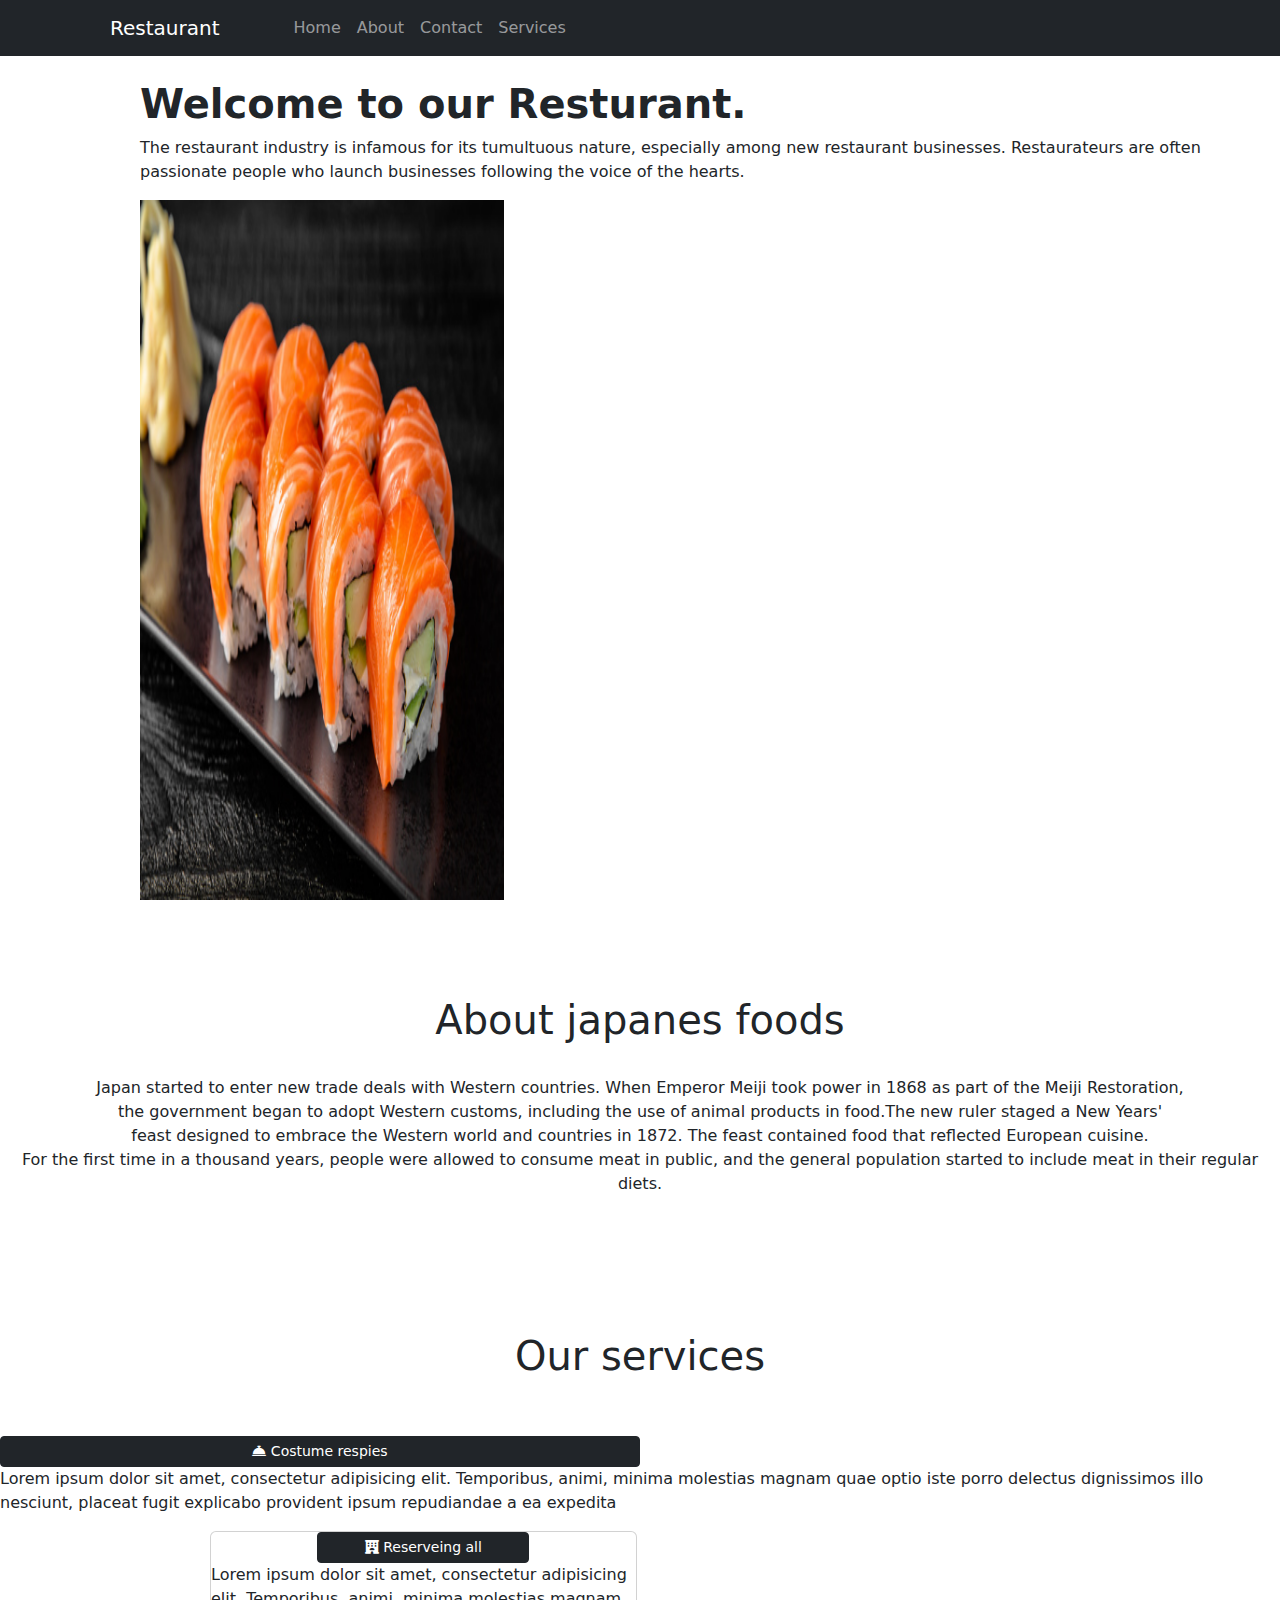
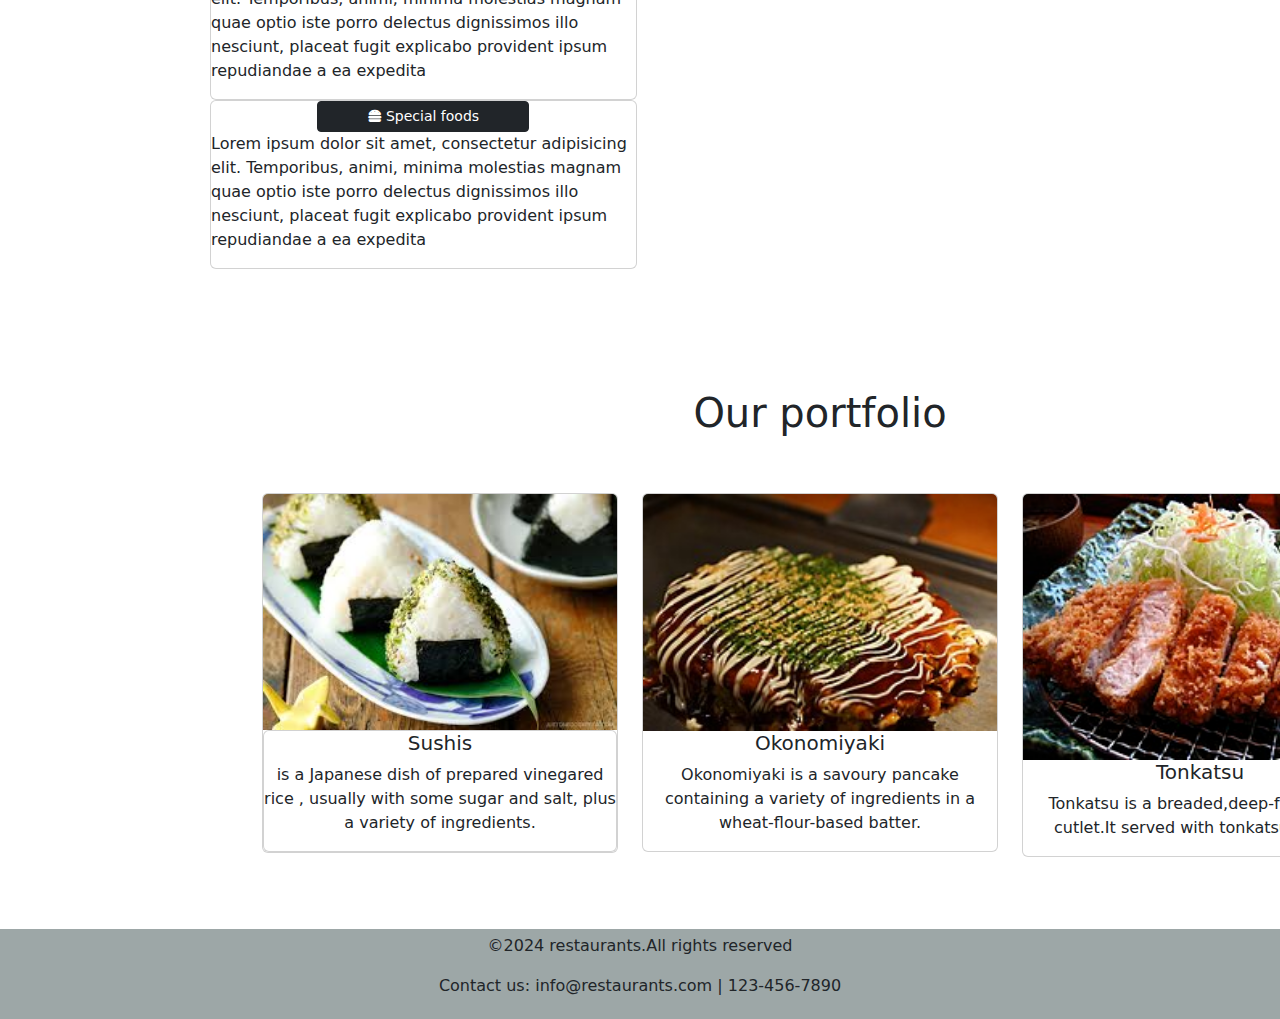
==== index.html @ e3bca7ad "Update index.html" ====
<!DOCTYPE html>
<html lang="en">
<head>
    <meta charset="UTF-8">
    <meta name="viewport" content="width=device-width, initial-scale=1.0">
    <title>Foods</title>
    <link href="https://cdn.jsdelivr.net/npm/bootstrap@5.3.3/dist/css/bootstrap.min.css" rel="stylesheet" integrity="sha384-QWTKZyjpPEjISv5WaRU9OFeRpok6YctnYmDr5pNlyT2bRjXh0JMhjY6hW+ALEwIH" crossorigin="anonymous">
    <script src="https://cdn.jsdelivr.net/npm/bootstrap@5.3.3/dist/js/bootstrap.bundle.min.js" integrity="sha384-YvpcrYf0tY3lHB60NNkmXc5s9fDVZLESaAA55NDzOxhy9GkcIdslK1eN7N6jIeHz" crossorigin="anonymous"></script>    
    <link rel="stylesheet" href="style.css">
    <link rel="stylesheet" href="https://fontawesome.com/icons/utensils?f=classic&s=solid">
    <link rel="stylesheet" href="https://cdnjs.cloudflare.com/ajax/libs/font-awesome/6.5.1/css/all.min.css">
</head>
<body>
 <nav class="navbar navbar-expand-lg navbar-dark bg-dark">
    <a class="navbar-brand" href="#" id="nav">Restaurant</a>
         <button class="navbar-toggler" type="button" data-bs-toggle="collapse" data-bs-target="#navbarnavaltmarkup" aria-controls="navbar">
            <span class="navbar-toggler-icon"></span>
        </button>
    <div class="collapse navbar-collapse" id="navbarnavaltmarkup">
         <ul class="nav navbar-nav">
           <li class="nav-item active">
            <a class="nav-link" href="index.html">Home</a>
           </li>
           <li class="nav-item">
            <a class="nav-link" href="About.html">About</a>
           </li>
           <li class="nav-item">
            <a class="nav-link" href="Contact.html">Contact</a>
           </li>
           <li class="nav-item">
            <a class="nav-link" href="Service.html">Services</a>
        </li>
       </ul>
    </div>
 </nav> 
 <br>
    
    <div id="x" class="carousel slide" data-bs-ride="carousel">
        <h1><strong> Welcome to our Resturant.</strong></h1>
        <p>The restaurant industry is infamous for its tumultuous nature, especially among new restaurant businesses. Restaurateurs are often passionate people who launch businesses following the voice of the hearts. </p>
        <div class="carousel-inner" style="width: 100%;">
            <div class="row">
            <div class="col-sm-2 col-md-4">
            <div class="carousel-item active">
                <img src="basic project/360_F_216205565_sBYz2HYy16qLkG0aoMQNNo5BAAiVXfEF.jpg" class="d-block w-100" width="1600" height="700" alt="">
            </div>
            <div class="carousel-item active">
                <img src="basic project/1000_F_162097520_lO7c76wx7aX5JRctr6b0cZ2kH43sV7t6.jpg" class="d-block w-100" width="1600" height="700" alt="">  
            </div>
            <div  class="carousel-item active">
                <img src="basic project/intro-1675196333.jpg" class="d-block w-100" width="1600" height="700" alt="">
            </div>
        </div>
      </div>
     </div>
    </div>
    <br><br><br><br>
    <div class="text-center">
    <h1>About japanes foods</h1>
    <br>
     <p> Japan started to enter new trade deals with Western countries.
         When Emperor Meiji took power in 1868 as part of the Meiji Restoration,<br> the government began to adopt Western customs,
         including the use of animal products in food.The new ruler staged a New Years' <br>feast designed to embrace the Western world and countries in 1872.
         The feast contained food that reflected European cuisine.<br> For the first time in a thousand years,
         people were allowed to consume meat in public, and the general population started to include meat in their regular diets.</p>
    </div>
     <br><br><br><br><br>
     <div id="o" class="our">
     <h1>Our services</h1>
     </div>
     <br><br>
     <div class="row service-cards">
        <div class="col-sm-4>
            <div class="card">
                <button class="btn btn-sm col-6 btn-dark" type="button"><i class="fa-solid fa-bell-concierge"></i> Costume respies</button>
                <p>Lorem ipsum dolor sit amet, consectetur adipisicing elit. Temporibus, animi, minima molestias magnam quae optio iste porro delectus dignissimos illo nesciunt, placeat fugit explicabo provident ipsum repudiandae a ea expedita</p>
               </div>
     </div>
           <div class="col-sm-4">
            <div class="card">
                <button class="btn btn-sm col-6 btn-dark" type="button"><i class="fa-solid fa-hotel"></i> Reserveing all</button>
                <p>Lorem ipsum dolor sit amet, consectetur adipisicing elit. Temporibus, animi, minima molestias magnam quae optio iste porro delectus dignissimos illo nesciunt, placeat fugit explicabo provident ipsum repudiandae a ea expedita</p>
               </div>
           </div>
        <div class="col-sm-4">
            <div class="card">
                <button class="btn btn-sm col-6 btn-dark" type="button"><i class="fa-solid fa-burger"></i> Special foods</button>
                <p>Lorem ipsum dolor sit amet, consectetur adipisicing elit. Temporibus, animi, minima molestias magnam quae optio iste porro delectus dignissimos illo nesciunt, placeat fugit explicabo provident ipsum repudiandae a ea expedita</p>
           </div>
       </div>
</div>
       <br><br><br><br><br>
     <div id="p" class="container portfolio-cards width-100%">
        <h1>Our portfolio</h1>
        <br><br>
        <div class="row row-cols-1 row-cols-md-3 g-4">
        <div class="col">
        <div class="card">
        <img src="basic project/images (2).jpg" class="card-img-top" alt="" id="i">
        <div class="card body">
            <h5>Sushis</h5>
            <p> is a Japanese dish of prepared vinegared rice , usually with some sugar and salt, plus a variety of ingredients.</p>
        </div>
       </div>
        </div>
       <div class="col">
        <div class="card body">
            <img src="basic project/Okonomiyaki_001.jpg" class="card-img-top" alt="" id="i">
            <h5>Okonomiyaki</h5>
            <p>Okonomiyaki is a savoury pancake containing a variety of ingredients in a wheat-flour-based batter.</p>
        </div>
       </div>
       <div class="col">
        <div class="card body">
        <img src="basic project/Tonkatsu_by_ayustety_in_Tokyo.jpg" class="card-img-top" alt="" id="i">
            <h5>Tonkatsu</h5>
            <p>Tonkatsu is a breaded,deep-fried pork cutlet.It served with tonkatsu sauce.</p>
        </div>
    </div>
</div>
</div>
<br><br><br>
<div class="footer">
    <p>©2024 restaurants.All rights reserved</p>
    <p>Contact us: info@restaurants.com | 123-456-7890</p>
</div>
</body>
</html>
---- style.css ----
#navbarnavaltmarkup {
  margin-left:50px ;
}
#nav{
  margin-left: 110px;
}
#Pricing{
 text-align: center;
justify-content: center; 

}
#x{
  margin-left:140px ;
}
#p{
margin-left: 250px;
text-align: center;
justify-content: center;
}
.container:hover{
 transition: transform 0.5s ease-in-out;
}
#o{
  align-items: center;
  text-align: center;
 justify-content: center;
}
#Testimonial-carousel{
  text-align: center;
  background-color: rgb(157, 167, 167);
  color: black;
  height: 200px;
}
.animate-img{
  width: 150px;
  height: 150px;
  align-items: center;
}

.footer{
  background-color: rgb(157, 167, 167);
  text-align: center;
  padding: 5px;
}
#ot{
  text-align: center;
  justify-content: center; 
}
.col-sm-4 {
  margin-left: 210px;
}
.card{
  align-items: center;
}
#c {
align-items: center;
width:360%;
margin-left: 100px;
}
#m {
  margin-left: 100px;
  margin-right: 100px;
}
@keyframes fadeInOut{
  0%{
    opacity: 0;
  }
  50%{
    opacity: 1;
  }
  100%{
    opacity: 0;
  }
}
#i:hover{
  animation: fadeInOut 3s ease-in-out infinite;
}
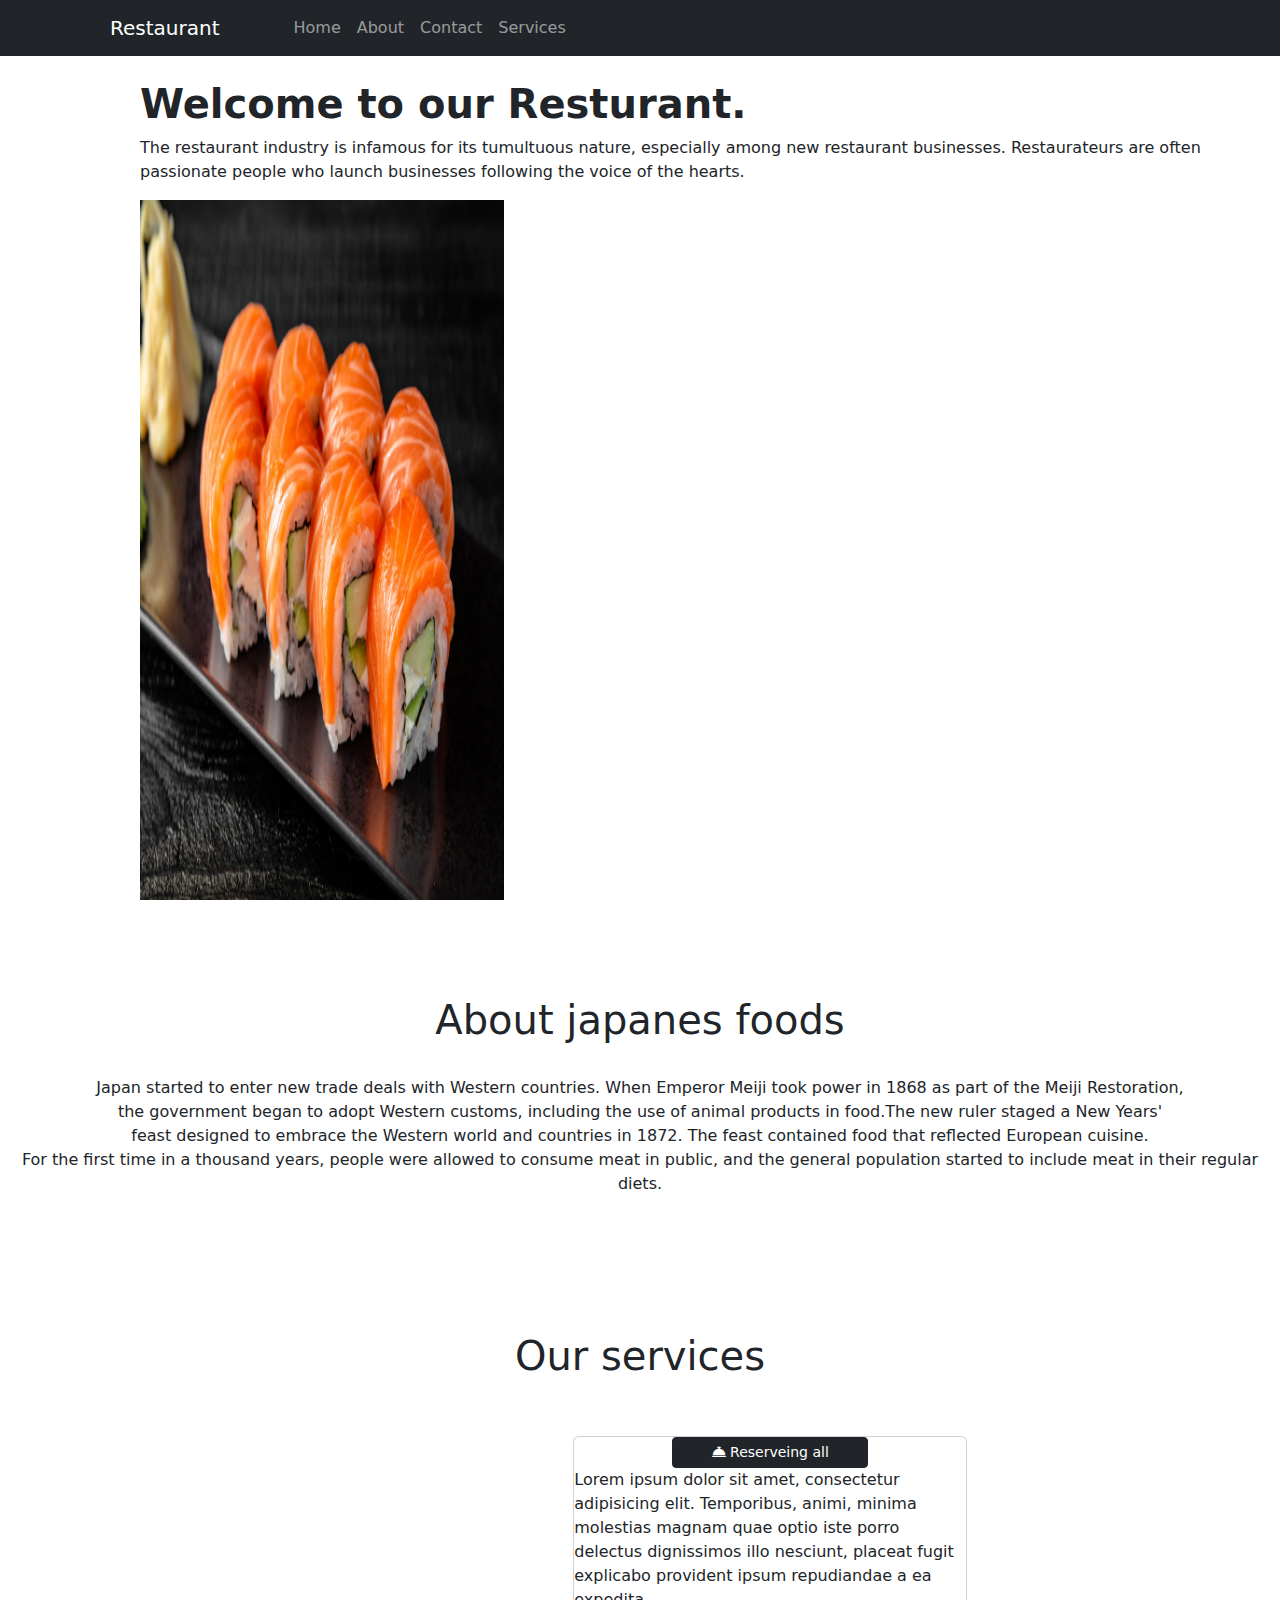
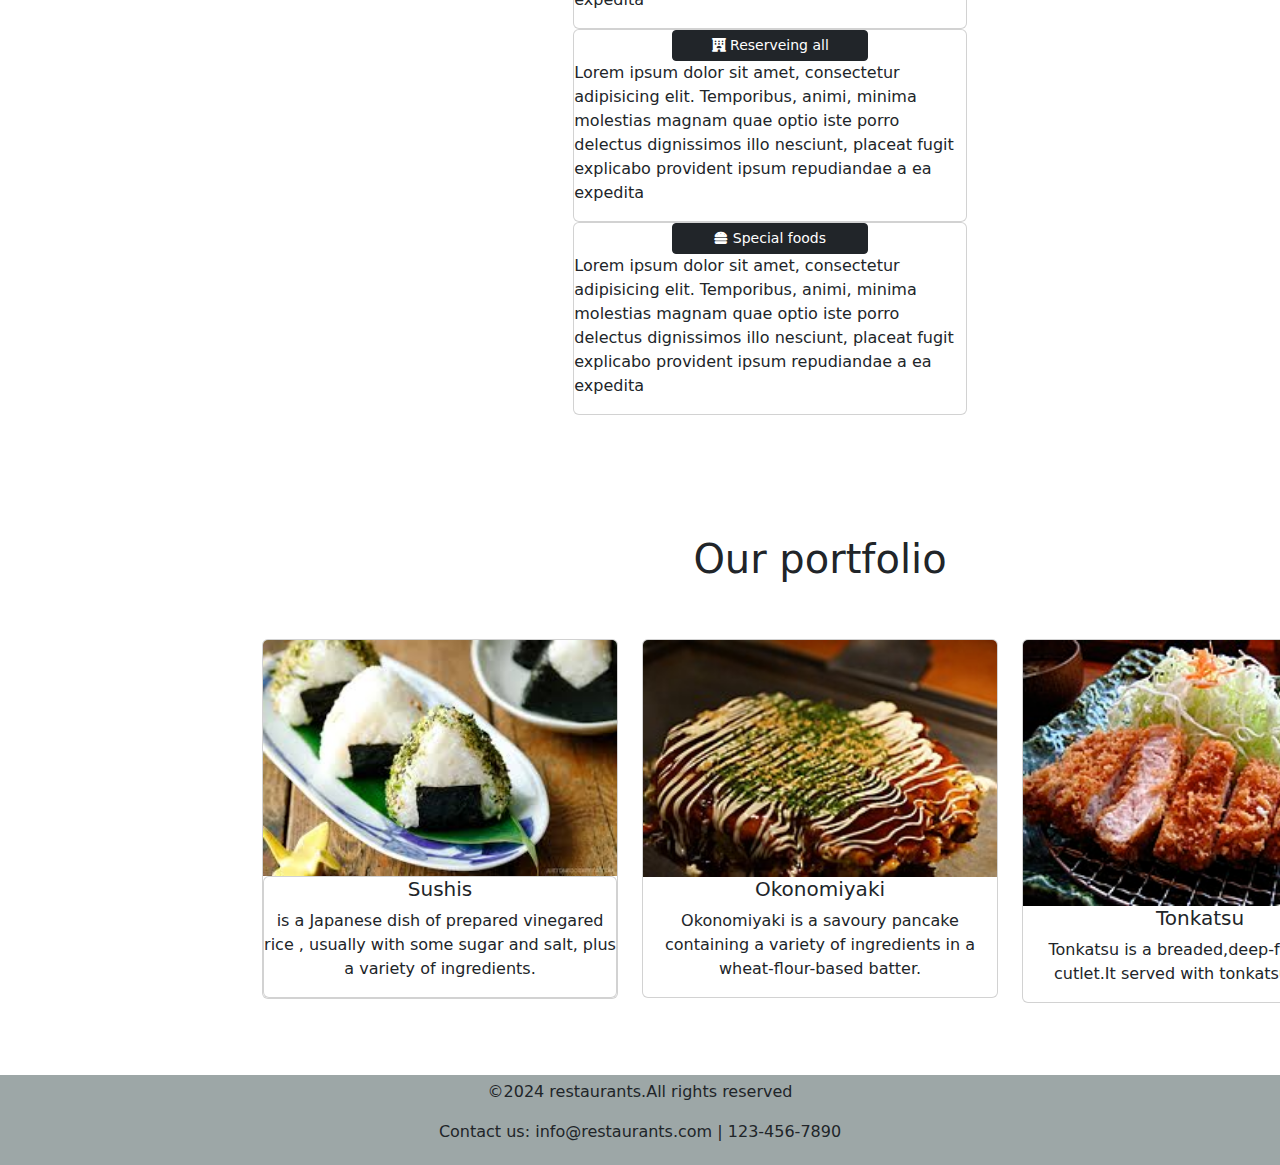
==== commit 539a6f1d: "Update index.html" ====
--- a/index.html
+++ b/index.html
@@ -70,12 +70,12 @@
      </div>
      <br><br>
      <div class="row service-cards">
-        <div class="col-sm-4>
+       <div class="col-sm-4">
             <div class="card">
-                <button class="btn btn-sm col-6 btn-dark" type="button"><i class="fa-solid fa-bell-concierge"></i> Costume respies</button>
+                <button class="btn btn-sm col-6 btn-dark" type="button"><i class="fa-solid fa-bell-concierge"></i> Reserveing all</button>
                 <p>Lorem ipsum dolor sit amet, consectetur adipisicing elit. Temporibus, animi, minima molestias magnam quae optio iste porro delectus dignissimos illo nesciunt, placeat fugit explicabo provident ipsum repudiandae a ea expedita</p>
                </div>
-     </div>
+           </div>
            <div class="col-sm-4">
             <div class="card">
                 <button class="btn btn-sm col-6 btn-dark" type="button"><i class="fa-solid fa-hotel"></i> Reserveing all</button>
--- a/style.css
+++ b/style.css
@@ -8,6 +8,15 @@
  text-align: center;
 justify-content: center; 
 
+}
+.service-cards{
+  justify-content:center;
+  align-items:center;
+  margin-left:3%;
+}
+.portfolio-cards{
+  justify-content:center;
+  align-items:center;
 }
 #x{
   margin-left:140px ;
@@ -74,4 +83,4 @@
 }
 #i:hover{
   animation: fadeInOut 3s ease-in-out infinite;
-}+}
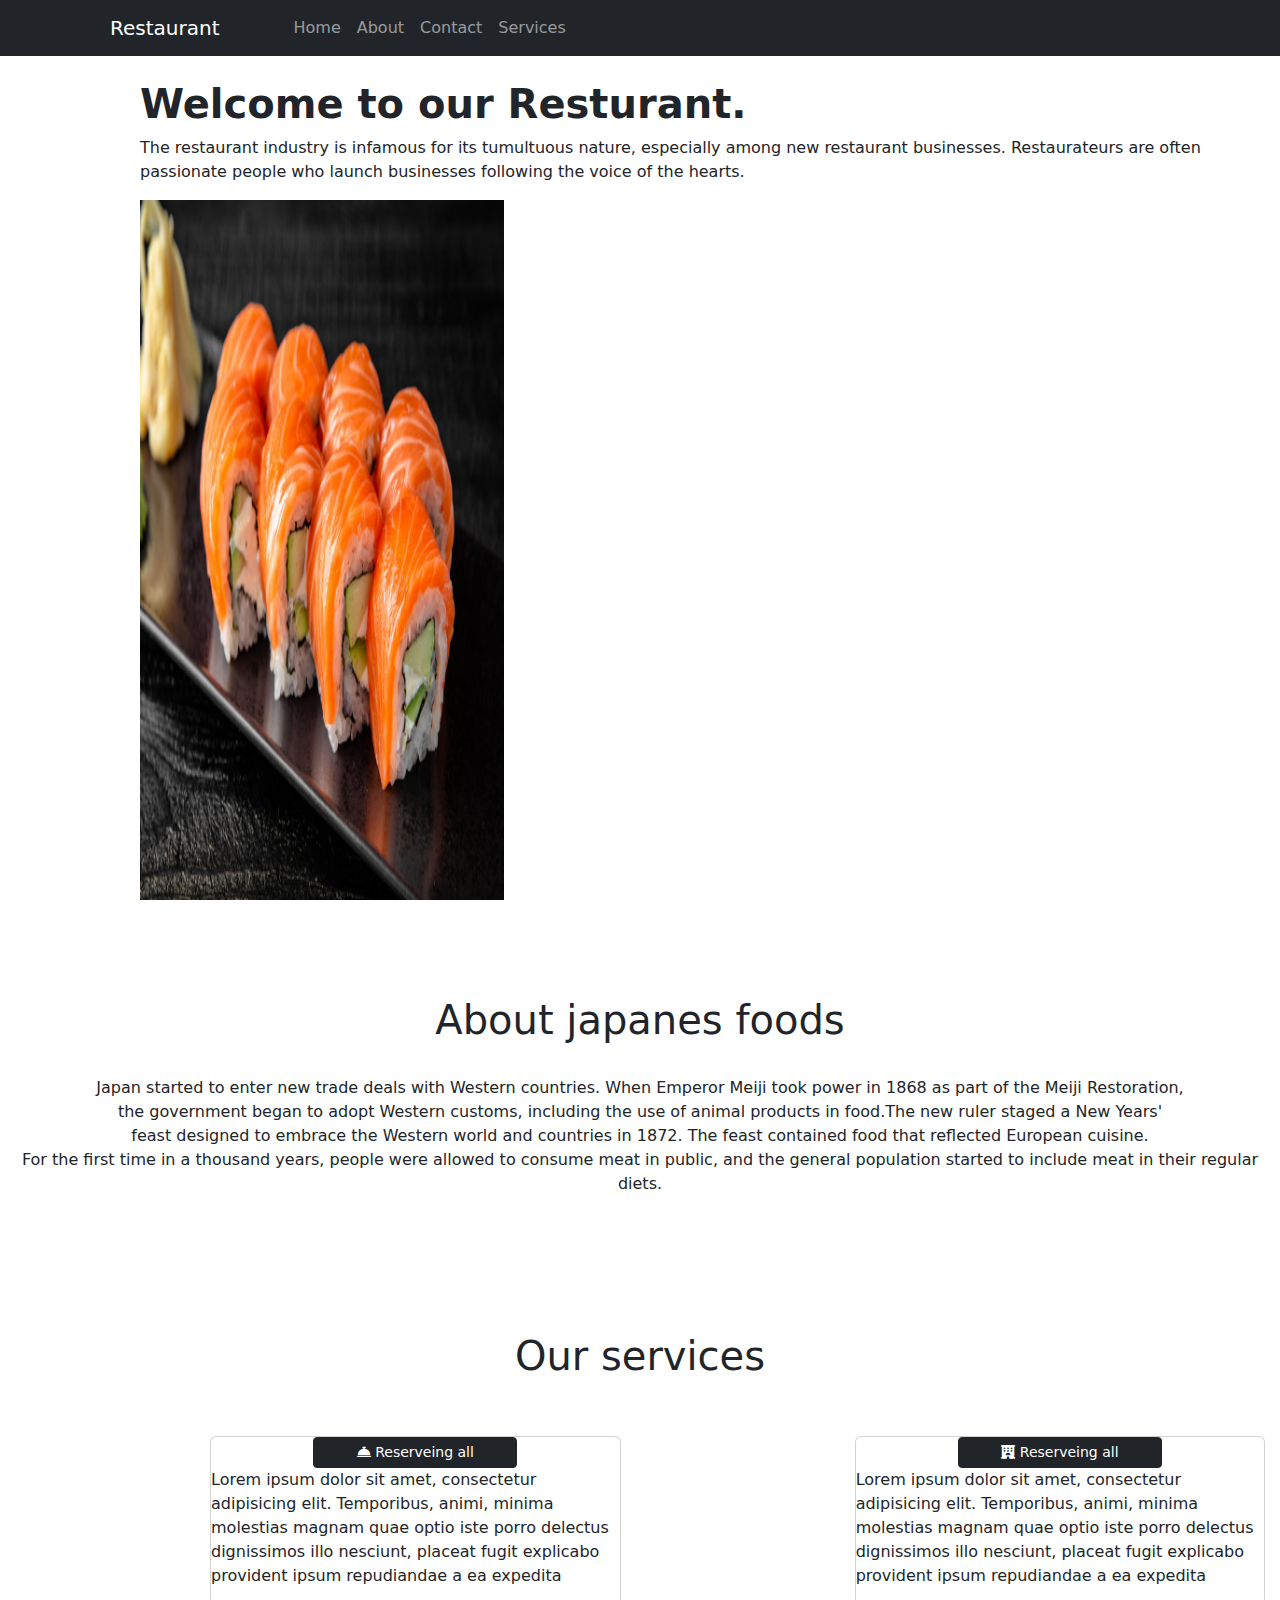
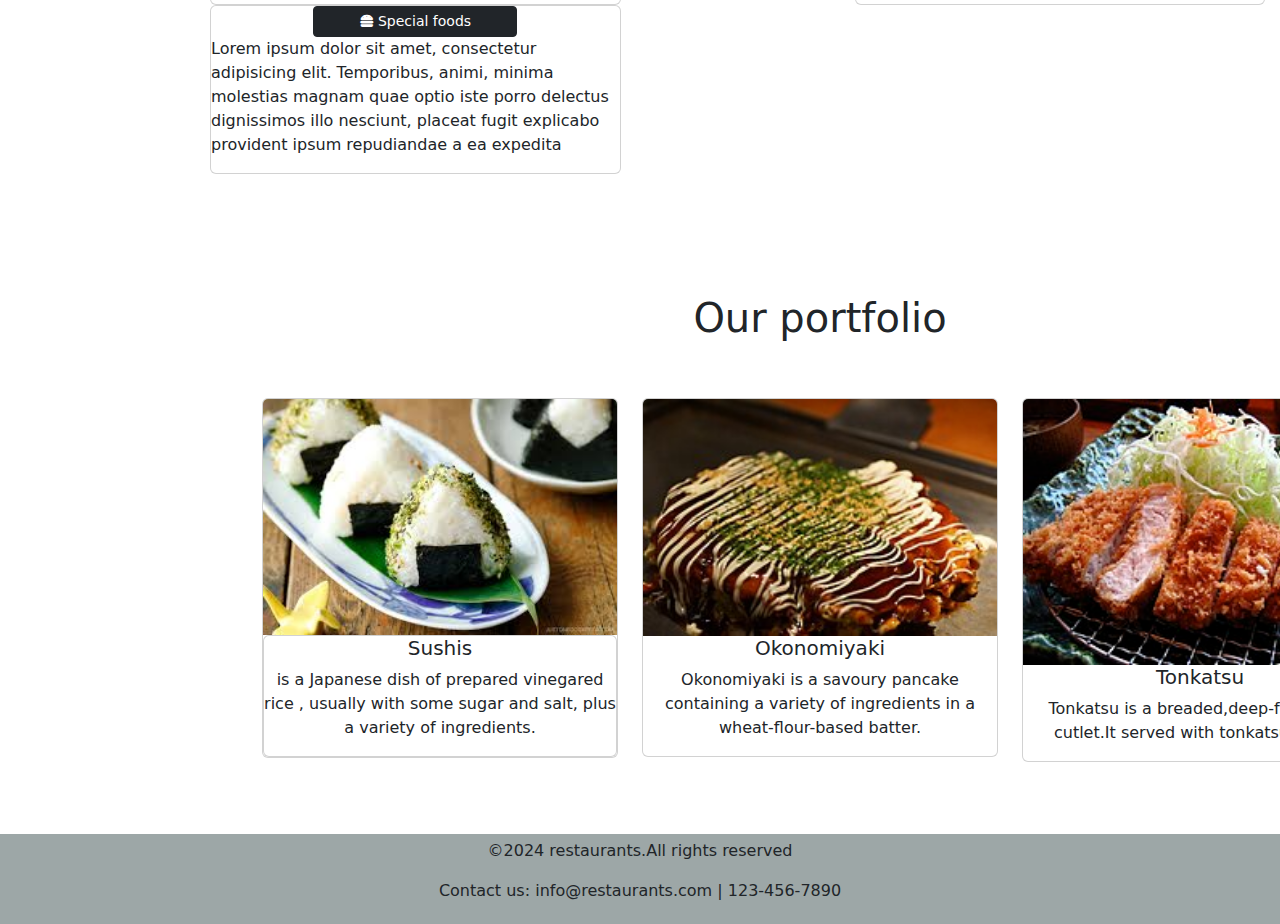
==== commit abd3f7fd: "Update index.html" ====
--- a/index.html
+++ b/index.html
@@ -70,7 +70,7 @@
      </div>
      <br><br>
      <div class="row service-cards">
-       <div class="col-sm-4">
+       <div class="col-sm-4 service-cards">
             <div class="card">
                 <button class="btn btn-sm col-6 btn-dark" type="button"><i class="fa-solid fa-bell-concierge"></i> Reserveing all</button>
                 <p>Lorem ipsum dolor sit amet, consectetur adipisicing elit. Temporibus, animi, minima molestias magnam quae optio iste porro delectus dignissimos illo nesciunt, placeat fugit explicabo provident ipsum repudiandae a ea expedita</p>
@@ -90,7 +90,7 @@
        </div>
 </div>
        <br><br><br><br><br>
-     <div id="p" class="container portfolio-cards width-100%">
+     <div id="p" class="container portfolio-cards">
         <h1>Our portfolio</h1>
         <br><br>
         <div class="row row-cols-1 row-cols-md-3 g-4">
--- a/style.css
+++ b/style.css
@@ -10,9 +10,7 @@
 
 }
 .service-cards{
-  justify-content:center;
-  align-items:center;
-  margin-left:3%;
+  
 }
 .portfolio-cards{
   justify-content:center;
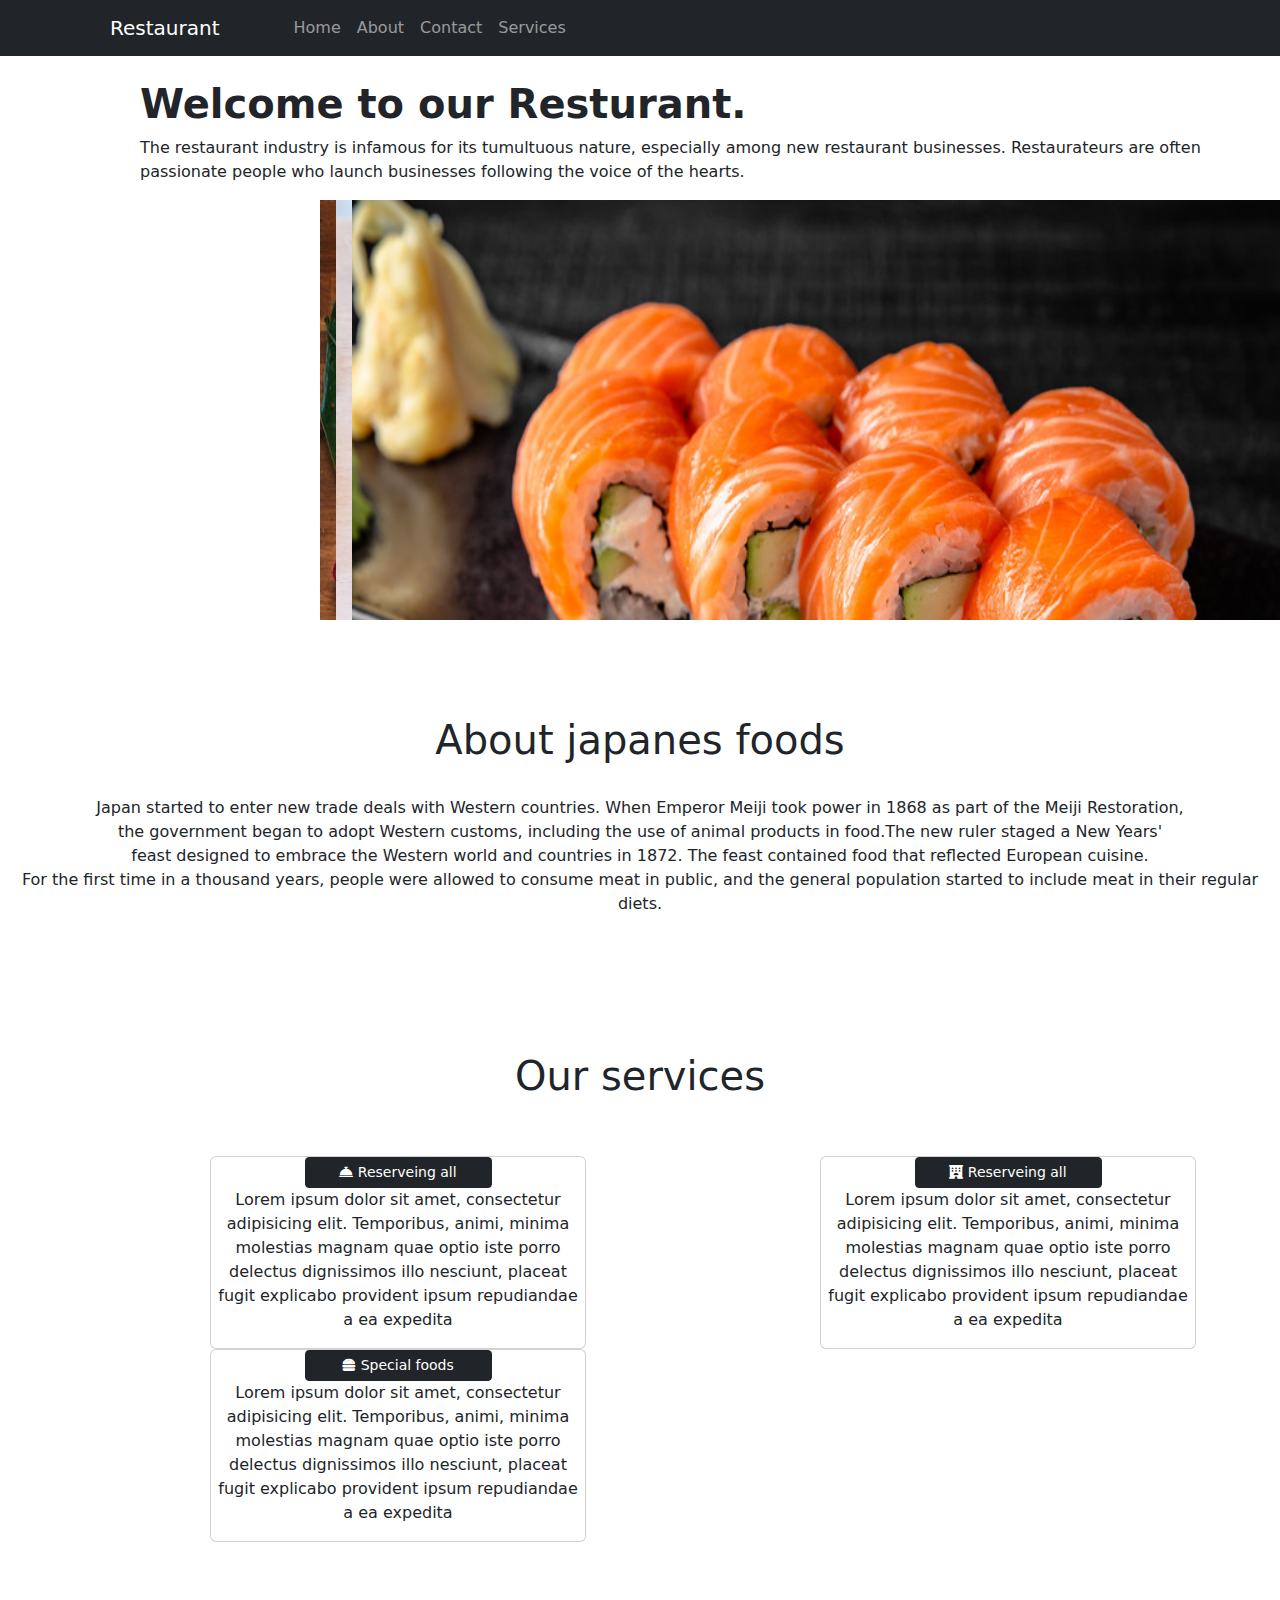
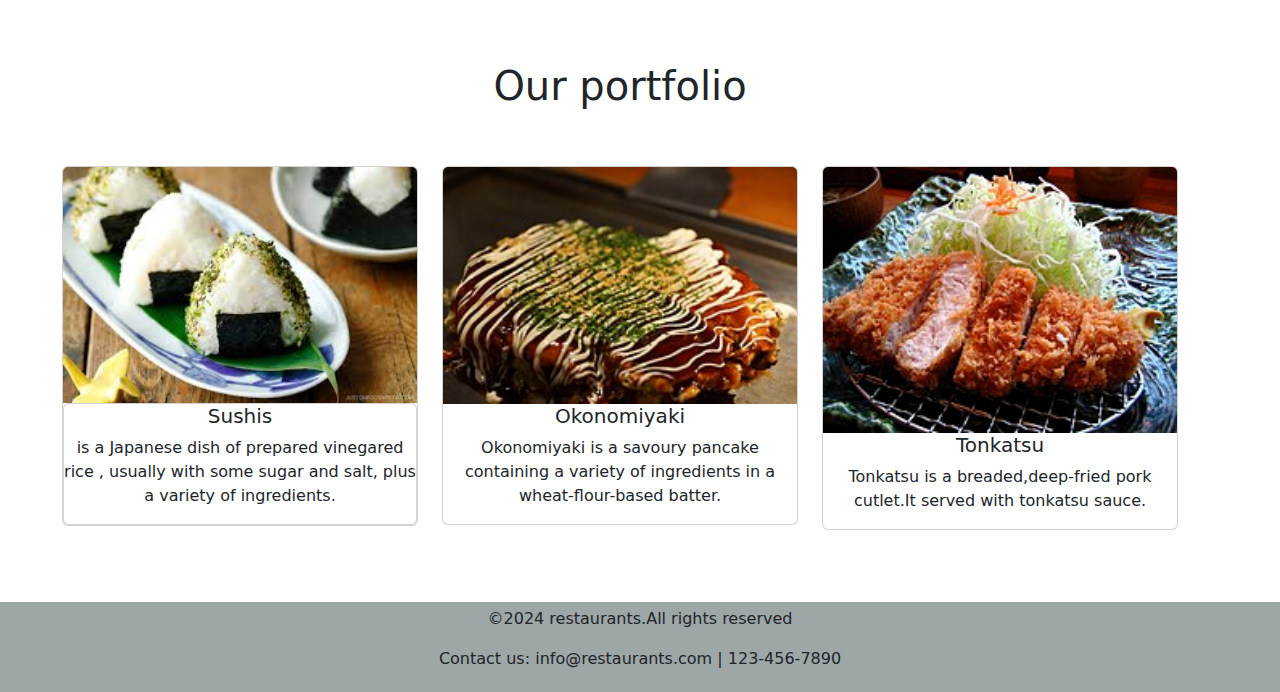
==== commit 37ff5f6d: "Update index.html" ====
--- a/index.html
+++ b/index.html
@@ -40,7 +40,7 @@
         <p>The restaurant industry is infamous for its tumultuous nature, especially among new restaurant businesses. Restaurateurs are often passionate people who launch businesses following the voice of the hearts. </p>
         <div class="carousel-inner" style="width: 100%;">
             <div class="row">
-            <div class="col-sm-2 col-md-4">
+            
             <div class="carousel-item active">
                 <img src="basic project/360_F_216205565_sBYz2HYy16qLkG0aoMQNNo5BAAiVXfEF.jpg" class="d-block w-100" width="1600" height="700" alt="">
             </div>
@@ -50,7 +50,7 @@
             <div  class="carousel-item active">
                 <img src="basic project/intro-1675196333.jpg" class="d-block w-100" width="1600" height="700" alt="">
             </div>
-        </div>
+        
       </div>
      </div>
     </div>
@@ -69,20 +69,20 @@
      <h1>Our services</h1>
      </div>
      <br><br>
-     <div class="row service-cards">
+     <div class="row ">
        <div class="col-sm-4 service-cards">
             <div class="card">
                 <button class="btn btn-sm col-6 btn-dark" type="button"><i class="fa-solid fa-bell-concierge"></i> Reserveing all</button>
                 <p>Lorem ipsum dolor sit amet, consectetur adipisicing elit. Temporibus, animi, minima molestias magnam quae optio iste porro delectus dignissimos illo nesciunt, placeat fugit explicabo provident ipsum repudiandae a ea expedita</p>
                </div>
            </div>
-           <div class="col-sm-4">
+           <div class="col-sm-4 service-cards">
             <div class="card">
                 <button class="btn btn-sm col-6 btn-dark" type="button"><i class="fa-solid fa-hotel"></i> Reserveing all</button>
                 <p>Lorem ipsum dolor sit amet, consectetur adipisicing elit. Temporibus, animi, minima molestias magnam quae optio iste porro delectus dignissimos illo nesciunt, placeat fugit explicabo provident ipsum repudiandae a ea expedita</p>
                </div>
            </div>
-        <div class="col-sm-4">
+        <div class="col-sm-4 service-cards">
             <div class="card">
                 <button class="btn btn-sm col-6 btn-dark" type="button"><i class="fa-solid fa-burger"></i> Special foods</button>
                 <p>Lorem ipsum dolor sit amet, consectetur adipisicing elit. Temporibus, animi, minima molestias magnam quae optio iste porro delectus dignissimos illo nesciunt, placeat fugit explicabo provident ipsum repudiandae a ea expedita</p>
--- a/style.css
+++ b/style.css
@@ -3,6 +3,11 @@
 }
 #nav{
   margin-left: 110px;
+}
+.carousel-item{
+            width: 1000px;
+            height: 420px;
+            margin-left: 180px;
 }
 #Pricing{
  text-align: center;
@@ -10,17 +15,20 @@
 
 }
 .service-cards{
-  
+  text-align:center;
+  margin-left:0;
+  width:400px;
 }
 .portfolio-cards{
   justify-content:center;
   align-items:center;
+  margin-left:0;
 }
 #x{
   margin-left:140px ;
 }
 #p{
-margin-left: 250px;
+margin-left: 50px;
 text-align: center;
 justify-content: center;
 }
